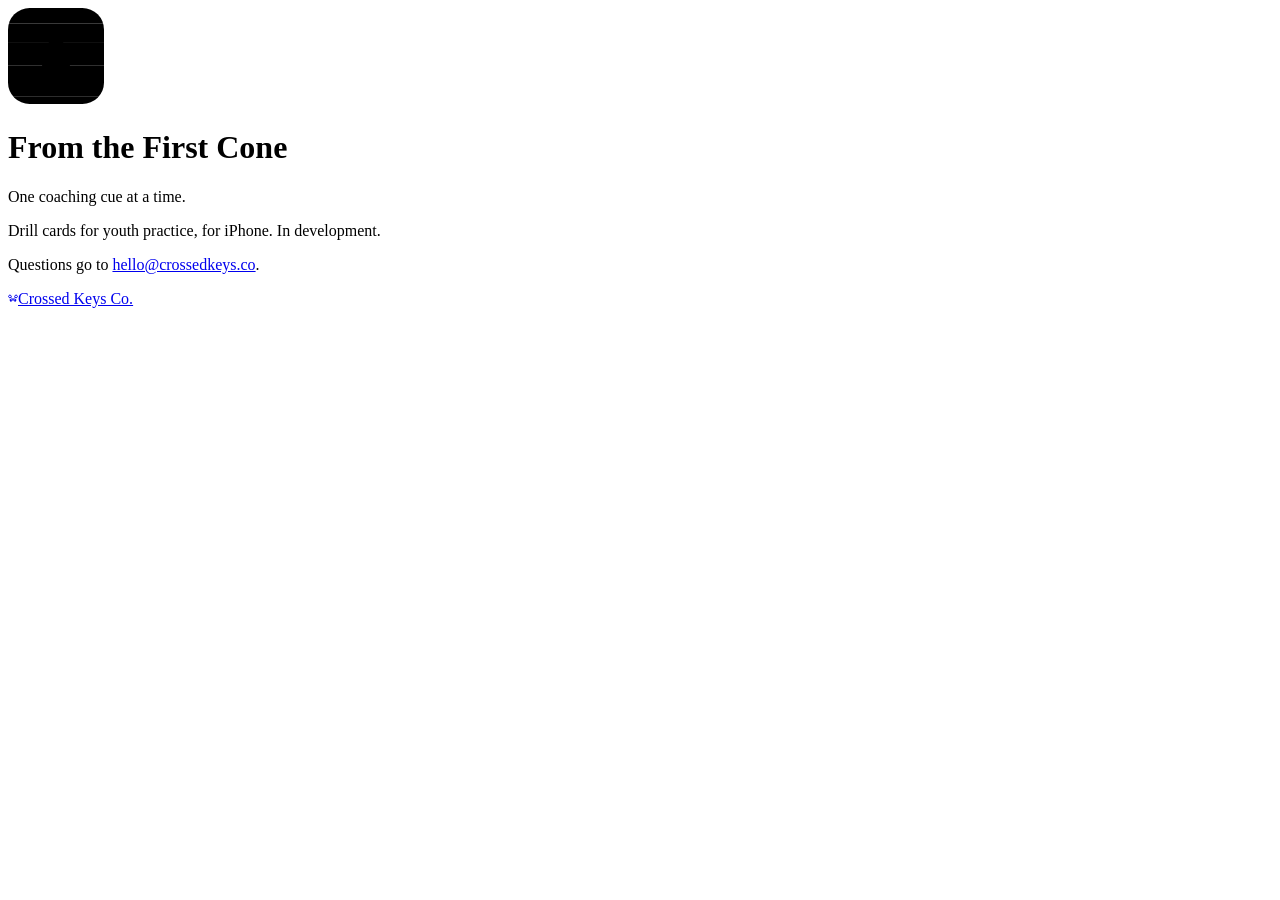
==== site/index.html @ 210d49a2 "feat: firstcone.app title page, set as in the app, hosted as proseandpigment.app is" ====
<!doctype html>
<html lang="en">
<head>
<meta charset="utf-8">
<meta name="viewport" content="width=device-width, initial-scale=1">
<title>From the First Cone: one coaching cue at a time</title>
<meta name="description" content="From the First Cone is a practice companion for youth coaches: drill cards with one coaching cue each, for iPhone. In development.">
<meta name="theme-color" content="#F5F1E6" media="(prefers-color-scheme: light)">
<meta name="theme-color" content="#383028" media="(prefers-color-scheme: dark)">
<meta property="og:title" content="From the First Cone: one coaching cue at a time">
<meta property="og:description" content="From the First Cone is a practice companion for youth coaches: drill cards with one coaching cue each, for iPhone. In development.">
<meta property="og:type" content="website">
<meta property="og:url" content="https://firstcone.app/">
<link rel="canonical" href="https://firstcone.app/">
<link rel="icon" href="/favicon.svg" type="image/svg+xml">
<link rel="preload" href="/fonts/source-serif-4.woff2" as="font" type="font/woff2" crossorigin>
<link rel="preload" href="/fonts/source-serif-4-600.woff2" as="font" type="font/woff2" crossorigin>
<link rel="stylesheet" href="/styles.css">
</head>
<body>
<div class="page">
  <main class="title">
    <svg class="mark" width="96" height="96" aria-hidden="true" focusable="false" xmlns="http://www.w3.org/2000/svg" viewBox="0 0 1024 1024"><clipPath id="fc-tile"><rect width="1024" height="1024" rx="230.4"/></clipPath><clipPath id="fc-cone"><path d="M471 241.7Q512 192.5 553 241.7L691.2 720.9L332.8 720.9ZM286.7 708.6H737.3A30.7 30.7 0 0 1 768 739.3V788.5A30.7 30.7 0 0 1 737.3 819.2H286.7A30.7 30.7 0 0 1 256 788.5V739.3A30.7 30.7 0 0 1 286.7 708.6Z"/></clipPath><g clip-path="url(#fc-tile)"><rect y="0" width="1024" height="165.7" class="st-a"/><rect y="165.2" width="1024" height="198.7" class="st-b"/><rect y="363.4" width="1024" height="248.2" class="st-a"/><rect y="611.1" width="1024" height="330.8" class="st-b"/><rect y="941.4" width="1024" height="83.1" class="st-a"/><path d="M471 241.7Q512 192.5 553 241.7L691.2 720.9L332.8 720.9ZM286.7 708.6H737.3A30.7 30.7 0 0 1 768 739.3V788.5A30.7 30.7 0 0 1 737.3 819.2H286.7A30.7 30.7 0 0 1 256 788.5V739.3A30.7 30.7 0 0 1 286.7 708.6Z" class="cone"/><rect clip-path="url(#fc-cone)" x="256" y="444.4" width="512" height="86" class="cone-band"/><path d="M471 241.7Q512 192.5 553 241.7L691.2 720.9L332.8 720.9ZM286.7 708.6H737.3A30.7 30.7 0 0 1 768 739.3V788.5A30.7 30.7 0 0 1 737.3 819.2H286.7A30.7 30.7 0 0 1 256 788.5V739.3A30.7 30.7 0 0 1 286.7 708.6Z" fill="none" stroke-width="11.3" stroke-linejoin="round" class="cone-line"/></g></svg>
    <h1 translate="no">From the First Cone</h1>
    <p class="tagline">One coaching cue at a time.</p>
    <p class="status">Drill cards for youth practice, for iPhone. In development.</p>
    <p class="contact">Questions go to <a href="mailto:hello@crossedkeys.co" translate="no">hello@crossedkeys.co</a>.</p>
  </main>
  <footer class="folio">
    <a href="https://crossedkeys.co" translate="no"><svg class="keys" width="10" height="10" aria-hidden="true" focusable="false" xmlns="http://www.w3.org/2000/svg" viewBox="-30 -33 60 60"><g transform="rotate(-45) translate(0 -7)"><circle cx="0" cy="-19" r="8" fill="none" stroke="currentColor" stroke-width="5.5"/><path d="M0 -11V27" fill="none" stroke="currentColor" stroke-width="5.5"/><path d="M2 13h11v12h-11z" fill="currentColor"/></g><g transform="rotate(45) translate(0 -7)"><circle cx="0" cy="-19" r="8" fill="none" stroke="currentColor" stroke-width="5.5"/><path d="M0 -11V27" fill="none" stroke="currentColor" stroke-width="5.5"/><path d="M-2 13h-11v12h11z" fill="currentColor"/></g></svg>Crossed Keys Co.</a>
  </footer>
</div>
</body>
</html>
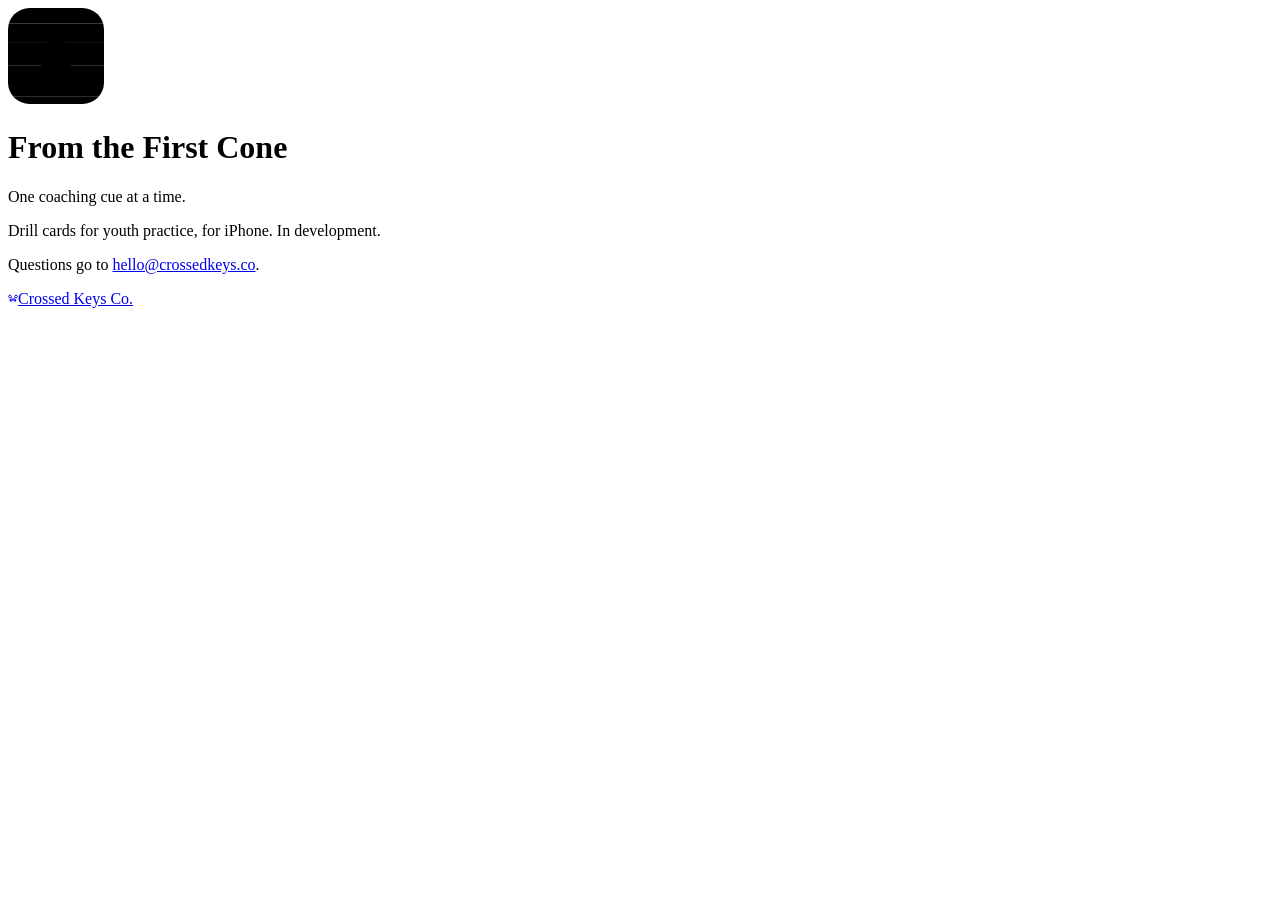
==== commit 915f4d64: "feat: the modelled cone mark, from the same source as the app icon" ====
--- a/site/index.html
+++ b/site/index.html
@@ -20,7 +20,7 @@
 <body>
 <div class="page">
   <main class="title">
-    <svg class="mark" width="96" height="96" aria-hidden="true" focusable="false" xmlns="http://www.w3.org/2000/svg" viewBox="0 0 1024 1024"><clipPath id="fc-tile"><rect width="1024" height="1024" rx="230.4"/></clipPath><clipPath id="fc-cone"><path d="M471 241.7Q512 192.5 553 241.7L691.2 720.9L332.8 720.9ZM286.7 708.6H737.3A30.7 30.7 0 0 1 768 739.3V788.5A30.7 30.7 0 0 1 737.3 819.2H286.7A30.7 30.7 0 0 1 256 788.5V739.3A30.7 30.7 0 0 1 286.7 708.6Z"/></clipPath><g clip-path="url(#fc-tile)"><rect y="0" width="1024" height="165.7" class="st-a"/><rect y="165.2" width="1024" height="198.7" class="st-b"/><rect y="363.4" width="1024" height="248.2" class="st-a"/><rect y="611.1" width="1024" height="330.8" class="st-b"/><rect y="941.4" width="1024" height="83.1" class="st-a"/><path d="M471 241.7Q512 192.5 553 241.7L691.2 720.9L332.8 720.9ZM286.7 708.6H737.3A30.7 30.7 0 0 1 768 739.3V788.5A30.7 30.7 0 0 1 737.3 819.2H286.7A30.7 30.7 0 0 1 256 788.5V739.3A30.7 30.7 0 0 1 286.7 708.6Z" class="cone"/><rect clip-path="url(#fc-cone)" x="256" y="444.4" width="512" height="86" class="cone-band"/><path d="M471 241.7Q512 192.5 553 241.7L691.2 720.9L332.8 720.9ZM286.7 708.6H737.3A30.7 30.7 0 0 1 768 739.3V788.5A30.7 30.7 0 0 1 737.3 819.2H286.7A30.7 30.7 0 0 1 256 788.5V739.3A30.7 30.7 0 0 1 286.7 708.6Z" fill="none" stroke-width="11.3" stroke-linejoin="round" class="cone-line"/></g></svg>
+    <svg xmlns="http://www.w3.org/2000/svg" class="mark" width="96" height="96" aria-hidden="true" focusable="false" viewBox="0 0 1024 1024"><defs><filter id="m-blur" x="-20%" y="-50%" width="140%" height="200%"><feGaussianBlur stdDeviation="18"/></filter><linearGradient id="m-gb" x1="0" x2="1"><stop offset="0" class="s-b0"/><stop offset="0.55" class="s-b1"/><stop offset="1" class="s-b2"/></linearGradient><linearGradient id="m-gn" x1="0" x2="1"><stop offset="0" class="s-n0"/><stop offset="1" class="s-n1"/></linearGradient><linearGradient id="m-gp" x1="0" x2="1"><stop offset="0" class="s-p0"/><stop offset="1" class="s-p1"/></linearGradient><clipPath id="m-cc"><path d="M467.2 211.4Q512 156.2 556.8 211.4L708 749.6L316 749.6Z"/></clipPath><clipPath id="m-tile"><rect width="1024" height="1024" rx="230"/></clipPath></defs><g clip-path="url(#m-tile)"><rect y="0" width="1024" height="165.7" class="f-sa"/><rect y="165.2" width="1024" height="198.7" class="f-sb"/><rect y="363.4" width="1024" height="248.2" class="f-sa"/><rect y="611.1" width="1024" height="330.8" class="f-sb"/><rect y="941.4" width="1024" height="83.1" class="f-sa"/><ellipse cx="560" cy="839.3" rx="330" ry="46" filter="url(#m-blur)" class="f-sh"/><path d="M266.5 735.8H757.5A34.5 34.5 0 0 1 792 770.3V825.5A34.5 34.5 0 0 1 757.5 860H266.5A34.5 34.5 0 0 1 232 825.5V770.3A34.5 34.5 0 0 1 266.5 735.8Z" fill="url(#m-gp)"/><path d="M467.2 211.4Q512 156.2 556.8 211.4L708 749.6L316 749.6Z" fill="url(#m-gb)"/><rect clip-path="url(#m-cc)" x="232" y="418.4" width="560" height="82.8" fill="url(#m-gn)"/><path clip-path="url(#m-cc)" d="M467.2 170 L316 749.6 L366.4 749.6 L495.2 170Z" class="f-hl"/></g></svg>
     <h1 translate="no">From the First Cone</h1>
     <p class="tagline">One coaching cue at a time.</p>
     <p class="status">Drill cards for youth practice, for iPhone. In development.</p>
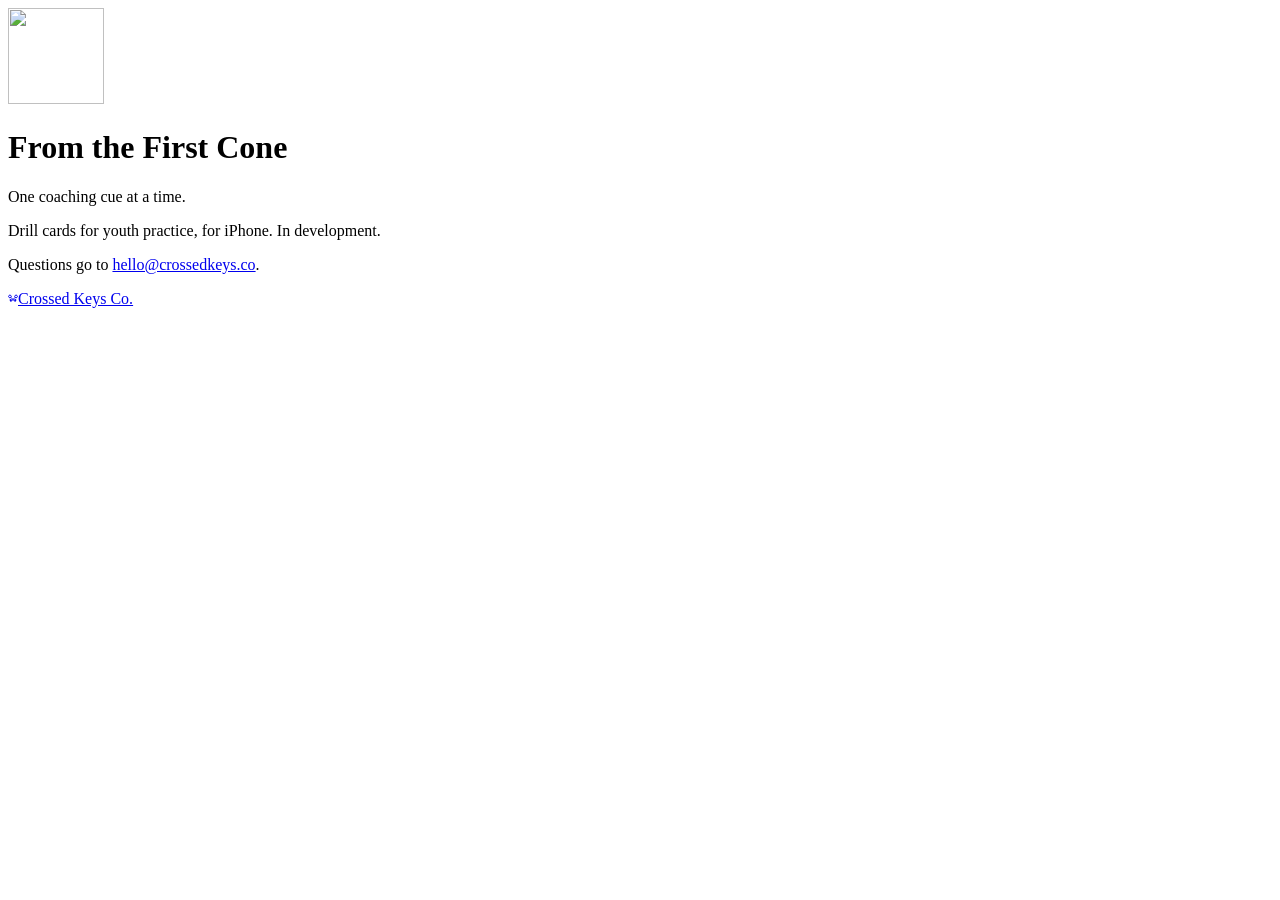
==== commit 8a9b8ee3: "feat: the embroidered patch as the mark, favicon and touch icon Same image as the app icon (round 64" ====
--- a/site/index.html
+++ b/site/index.html
@@ -12,7 +12,8 @@
 <meta property="og:type" content="website">
 <meta property="og:url" content="https://firstcone.app/">
 <link rel="canonical" href="https://firstcone.app/">
-<link rel="icon" href="/favicon.svg" type="image/svg+xml">
+<link rel="icon" href="/favicon.png" type="image/png">
+<link rel="apple-touch-icon" href="/apple-touch-icon.png">
 <link rel="preload" href="/fonts/source-serif-4.woff2" as="font" type="font/woff2" crossorigin>
 <link rel="preload" href="/fonts/source-serif-4-600.woff2" as="font" type="font/woff2" crossorigin>
 <link rel="stylesheet" href="/styles.css">
@@ -20,7 +21,7 @@
 <body>
 <div class="page">
   <main class="title">
-    <svg xmlns="http://www.w3.org/2000/svg" class="mark" width="96" height="96" aria-hidden="true" focusable="false" viewBox="0 0 1024 1024"><defs><filter id="m-blur" x="-20%" y="-50%" width="140%" height="200%"><feGaussianBlur stdDeviation="18"/></filter><linearGradient id="m-gb" x1="0" x2="1"><stop offset="0" class="s-b0"/><stop offset="0.55" class="s-b1"/><stop offset="1" class="s-b2"/></linearGradient><linearGradient id="m-gn" x1="0" x2="1"><stop offset="0" class="s-n0"/><stop offset="1" class="s-n1"/></linearGradient><linearGradient id="m-gp" x1="0" x2="1"><stop offset="0" class="s-p0"/><stop offset="1" class="s-p1"/></linearGradient><clipPath id="m-cc"><path d="M467.2 211.4Q512 156.2 556.8 211.4L708 749.6L316 749.6Z"/></clipPath><clipPath id="m-tile"><rect width="1024" height="1024" rx="230"/></clipPath></defs><g clip-path="url(#m-tile)"><rect y="0" width="1024" height="165.7" class="f-sa"/><rect y="165.2" width="1024" height="198.7" class="f-sb"/><rect y="363.4" width="1024" height="248.2" class="f-sa"/><rect y="611.1" width="1024" height="330.8" class="f-sb"/><rect y="941.4" width="1024" height="83.1" class="f-sa"/><ellipse cx="560" cy="839.3" rx="330" ry="46" filter="url(#m-blur)" class="f-sh"/><path d="M266.5 735.8H757.5A34.5 34.5 0 0 1 792 770.3V825.5A34.5 34.5 0 0 1 757.5 860H266.5A34.5 34.5 0 0 1 232 825.5V770.3A34.5 34.5 0 0 1 266.5 735.8Z" fill="url(#m-gp)"/><path d="M467.2 211.4Q512 156.2 556.8 211.4L708 749.6L316 749.6Z" fill="url(#m-gb)"/><rect clip-path="url(#m-cc)" x="232" y="418.4" width="560" height="82.8" fill="url(#m-gn)"/><path clip-path="url(#m-cc)" d="M467.2 170 L316 749.6 L366.4 749.6 L495.2 170Z" class="f-hl"/></g></svg>
+    <img class="mark" src="/mark.png" width="96" height="96" alt="">
     <h1 translate="no">From the First Cone</h1>
     <p class="tagline">One coaching cue at a time.</p>
     <p class="status">Drill cards for youth practice, for iPhone. In development.</p>
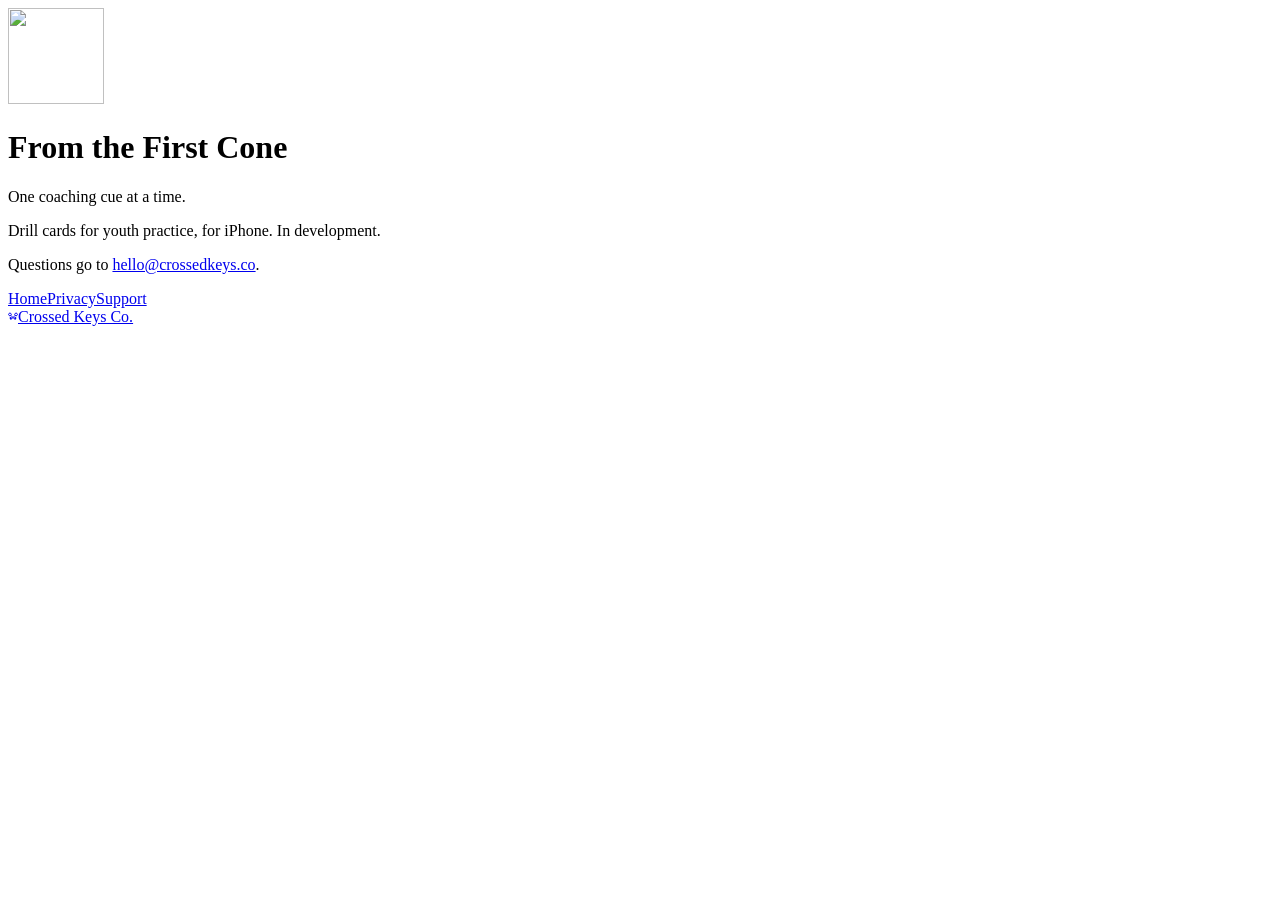
==== commit 9ce27260: "feat: privacy and support pages, linked from every footer (#2151)" ====
--- a/site/index.html
+++ b/site/index.html
@@ -28,6 +28,7 @@
     <p class="contact">Questions go to <a href="mailto:hello@crossedkeys.co" translate="no">hello@crossedkeys.co</a>.</p>
   </main>
   <footer class="folio">
+    <nav aria-label="Pages"><a href="/">Home</a><a href="/privacy">Privacy</a><a href="/support">Support</a></nav>
     <a href="https://crossedkeys.co" translate="no"><svg class="keys" width="10" height="10" aria-hidden="true" focusable="false" xmlns="http://www.w3.org/2000/svg" viewBox="-30 -33 60 60"><g transform="rotate(-45) translate(0 -7)"><circle cx="0" cy="-19" r="8" fill="none" stroke="currentColor" stroke-width="5.5"/><path d="M0 -11V27" fill="none" stroke="currentColor" stroke-width="5.5"/><path d="M2 13h11v12h-11z" fill="currentColor"/></g><g transform="rotate(45) translate(0 -7)"><circle cx="0" cy="-19" r="8" fill="none" stroke="currentColor" stroke-width="5.5"/><path d="M0 -11V27" fill="none" stroke="currentColor" stroke-width="5.5"/><path d="M-2 13h-11v12h11z" fill="currentColor"/></g></svg>Crossed Keys Co.</a>
   </footer>
 </div>
